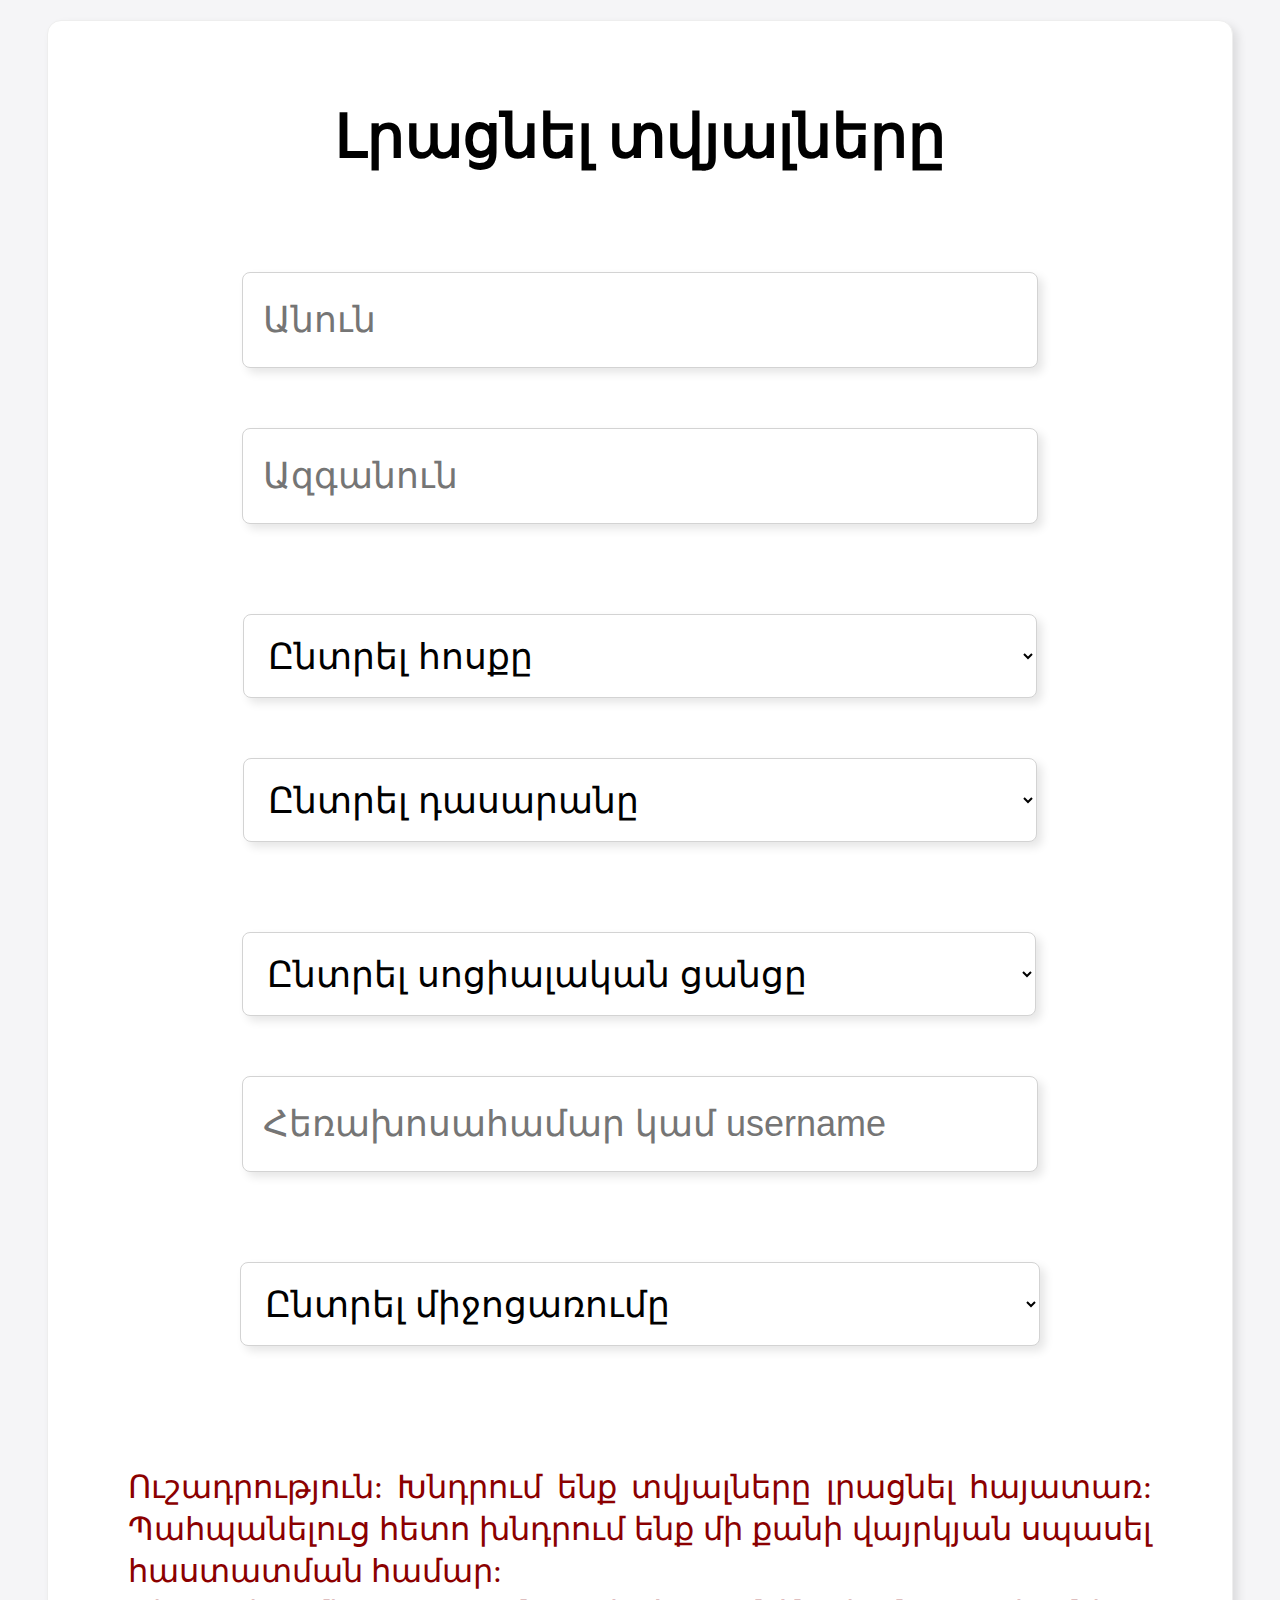
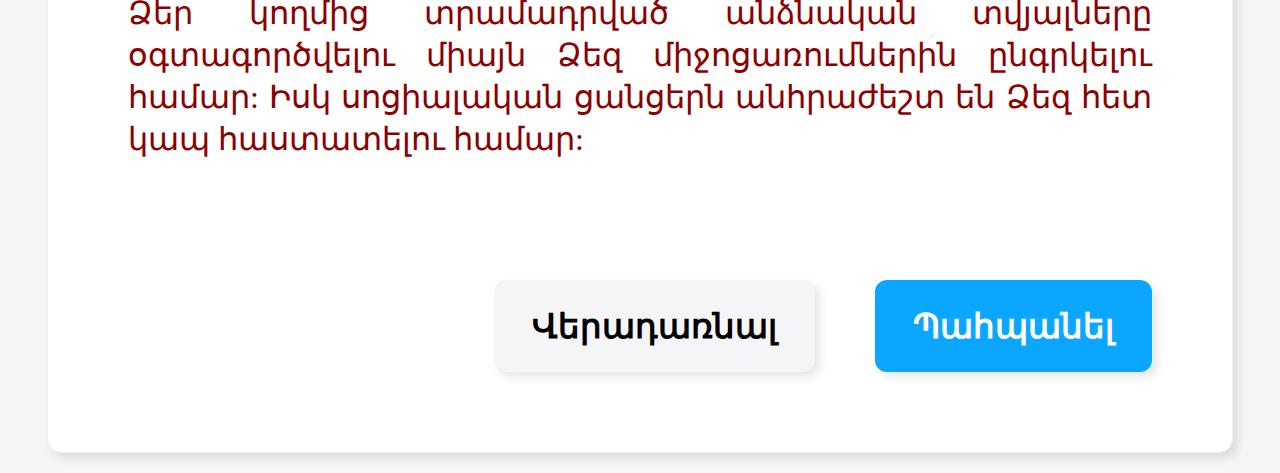
==== fill.html @ fd3bc4fe "Add files via upload" ====
<!DOCTYPE html>
<html>
<head>
	<title>ՀՊՄՀ վարժարան</title>
	<link rel="icon" type="image" href="popper.png">
	<link rel="stylesheet" type="text/css" href="fill.css">
</head>
<body>
	<div class="container">
		<form name="contactform">
			<div class="top">
				<h1>Լրացնել տվյալները</h1>
			</div>
			<div class="middle">
				<div class="one">
					<div class="name">
						<input type="text" placeholder="Անուն" class="name-value" name="name" required>
					</div>
					<div class="surname">
						<input type="text" placeholder="Ազգանուն" class="surname-value" name="surname" required>
					</div>
				</div>
				<div class="two">
					<div class="faculty">
					<select class="faculty-value" name="faculty" required>
						<option value="">Ընտրել հոսքը</option>
						<option>Ֆիզմաթ</option>
						<option>Պատմահասարակագիտություն</option>
						<option>Անգլերեն</option>
						<option>Լրագրություն</option>
						<option>Կերպարվեստ և դիզայն</option>
						<option>Պար</option>
					</select>
					</div>
					<div class="class">
						<select class="class-value" name="class" required>
							<option value="">Ընտրել դասարանը</option>
							<option>10</option>
							<option>11</option>
							<option>12</option>
						</select>
					</div>
				</div>
				<div class="three">
					<div class="social-media">
						<select class="social-media-value" name="social" required>
							<option value="">Ընտրել սոցիալական ցանցը</option>
							<option>WhatsApp</option>
							<option>Telegram</option>
							<option>Instagram</option>
							<option>Viber</option>
						</select>
					</div>
					<div class="contact">
						<input type="text" placeholder="Հեռախոսահամար կամ username" name="contact" class="contact-value" required>
					</div>
				</div>
				<div class="four">
					<div class="event">
							<select class="event-value" name="event" required>
								<option value="">Ընտրել միջոցառումը</option>
								<option>Շախմատ</option>
								<option>Գուշակիր մեղեդին</option>
								<option>Ֆուտբոլ</option>
								<option>Վոլեյբոլ</option>
							</select>
						</div>
				</div>
			</div>
			<div class="bottom">
				<div class="text">
					<p>Ուշադրություն: Խնդրում ենք տվյալները լրացնել հայատառ: Պահպանելուց հետո խնդրում ենք մի քանի վայրկյան սպասել հաստատման համար: </p> <p> Ձեր կողմից տրամադրված անձնական տվյալները օգտագործվելու միայն Ձեզ միջոցառումներին ընգրկելու համար: Իսկ սոցիալական ցանցերն անհրաժեշտ են Ձեզ հետ կապ հաստատելու համար: </p>
				</div>
				<div class="bottom-div">
					<div class="return">
						<button class="return-btn">Վերադառնալ</button>
					</div>
					<div class="submit">
						<button class="submit-btn">Պահպանել</button>
					</div>
				</div>
			</div>
		</form>
	</div>	

	<script type="text/javascript" src="fill.js"></script>
</body>
</html>
---- fill.css ----
*{
	margin: 0;
	padding: 0;
}

body{
	display: flex;
	align-items: center;
	justify-content: center;
	padding: 10px 0;
	background-color: #f5f5f7;
}

.container{
	width: 800px;
	padding: 80px;
	border: 1px solid #eeeeee;
	border-radius: 14px;
	box-shadow: 5px 5px 10px rgba(0,0,0,0.1);
	background-color: #ffffff;
}


.top{
	font-size: 22px;
	margin-bottom: 100px;
	display: flex;
	flex-direction: column;
	align-items: center;
}


.middle input{
	width: 340px;
	height: 32px;
	font-size: 20px;
	padding: 6px 16px;
	box-shadow: 5px 5px 10px rgba(0,0,0,0.1);
	border: 1px solid lightgrey;
	border-radius: 8px;
}

.middle select{
	width: 374px;
	height: 44px;
	font-size: 20px;
	padding: 4px 16px;
	box-shadow: 5px 5px 10px rgba(0,0,0,0.1);
	border: 1px solid lightgrey;
	border-radius: 8px;
	background-color: #ffffff;
	color: #000000;
}

.middle .four select{
	width: 800px;
}

.one, .two, .three{
	display: flex;
	flex-direction: row;
	justify-content: space-between;
	margin-bottom: 45px;
}

.bottom{
	display: flex;
	flex-direction: column;
	margin-top: 80px;
}


.bottom-div{
	display: flex;
	flex-direction: row;
	justify-content: flex-end;
	align-items: center;
	margin-top: 50px;
}

.bottom .text{
	color: #8b0000;
	font-size: 20px;
	line-height: 26px;
	text-align: justify;
	text-justify: inter-word;
}

.return-btn{
	padding: 12px 26px;
	font-size: 20px;
	background-color: #f5f5f7;
	border: none;
	color: #000000;
	border-radius: 12px;
	cursor: pointer;
	font-weight: bold;
	margin-right: 40px;
	box-shadow: 5px 5px 10px rgba(0,0,0,0.1);
}


.return-btn:hover{
	background-color: #BDBDBD;
}

.submit-btn{
	padding: 12px 26px;
	font-size: 20px;
	background-color: #0ba6ff;
	border: none;
	color: #ffffff;
	border-radius: 12px;
	cursor: pointer;
	text-decoration: none;
	font-weight: bold;
	box-shadow: 5px 5px 10px rgba(0,0,0,0.1);
}

.submit-btn:hover{
	background-color: #237fb7;
}

@media (max-width: 1400px){
	body{
		padding: 20px 0px;
	}

	.container{
		width: 80%;
	}

	.middle{
		display: flex;
		flex-direction: column;
		align-items: center;
	}


	.top{
		font-size: 30px;
		margin-bottom: 100px;
	}

	.middle input{
		width: 754px;
		height: 74px;
		font-size: 36px;
		padding: 10px 20px;
		box-shadow: 5px 5px 10px rgba(0,0,0,0.1);
		border: 1px solid lightgrey;
		margin-bottom: 60px;
	}

	.middle select{
		width: 794px;
		height: 84px;
		font-size: 36px;
		padding: 10px 20px;
		box-shadow: 5px 5px 10px rgba(0,0,0,0.1);
		border: 1px solid lightgrey;
		margin-bottom: 60px;
	}

	.one, .two, .three{
		display: flex;
		flex-direction: column;
		margin-bottom: 30px;
	}

	.bottom{
		margin-top: 60px;
	}


	.bottom-div{
		margin-top: 120px;
	}

	.bottom .text{
		font-size: 32px;
		line-height: 42px;
	}

	.return-btn{
		padding: 26px 38px;
		font-size: 34px;
		margin-right: 60px;
	}

	.submit-btn{
		padding: 26px 38px;
		font-size: 34px;
	}

}
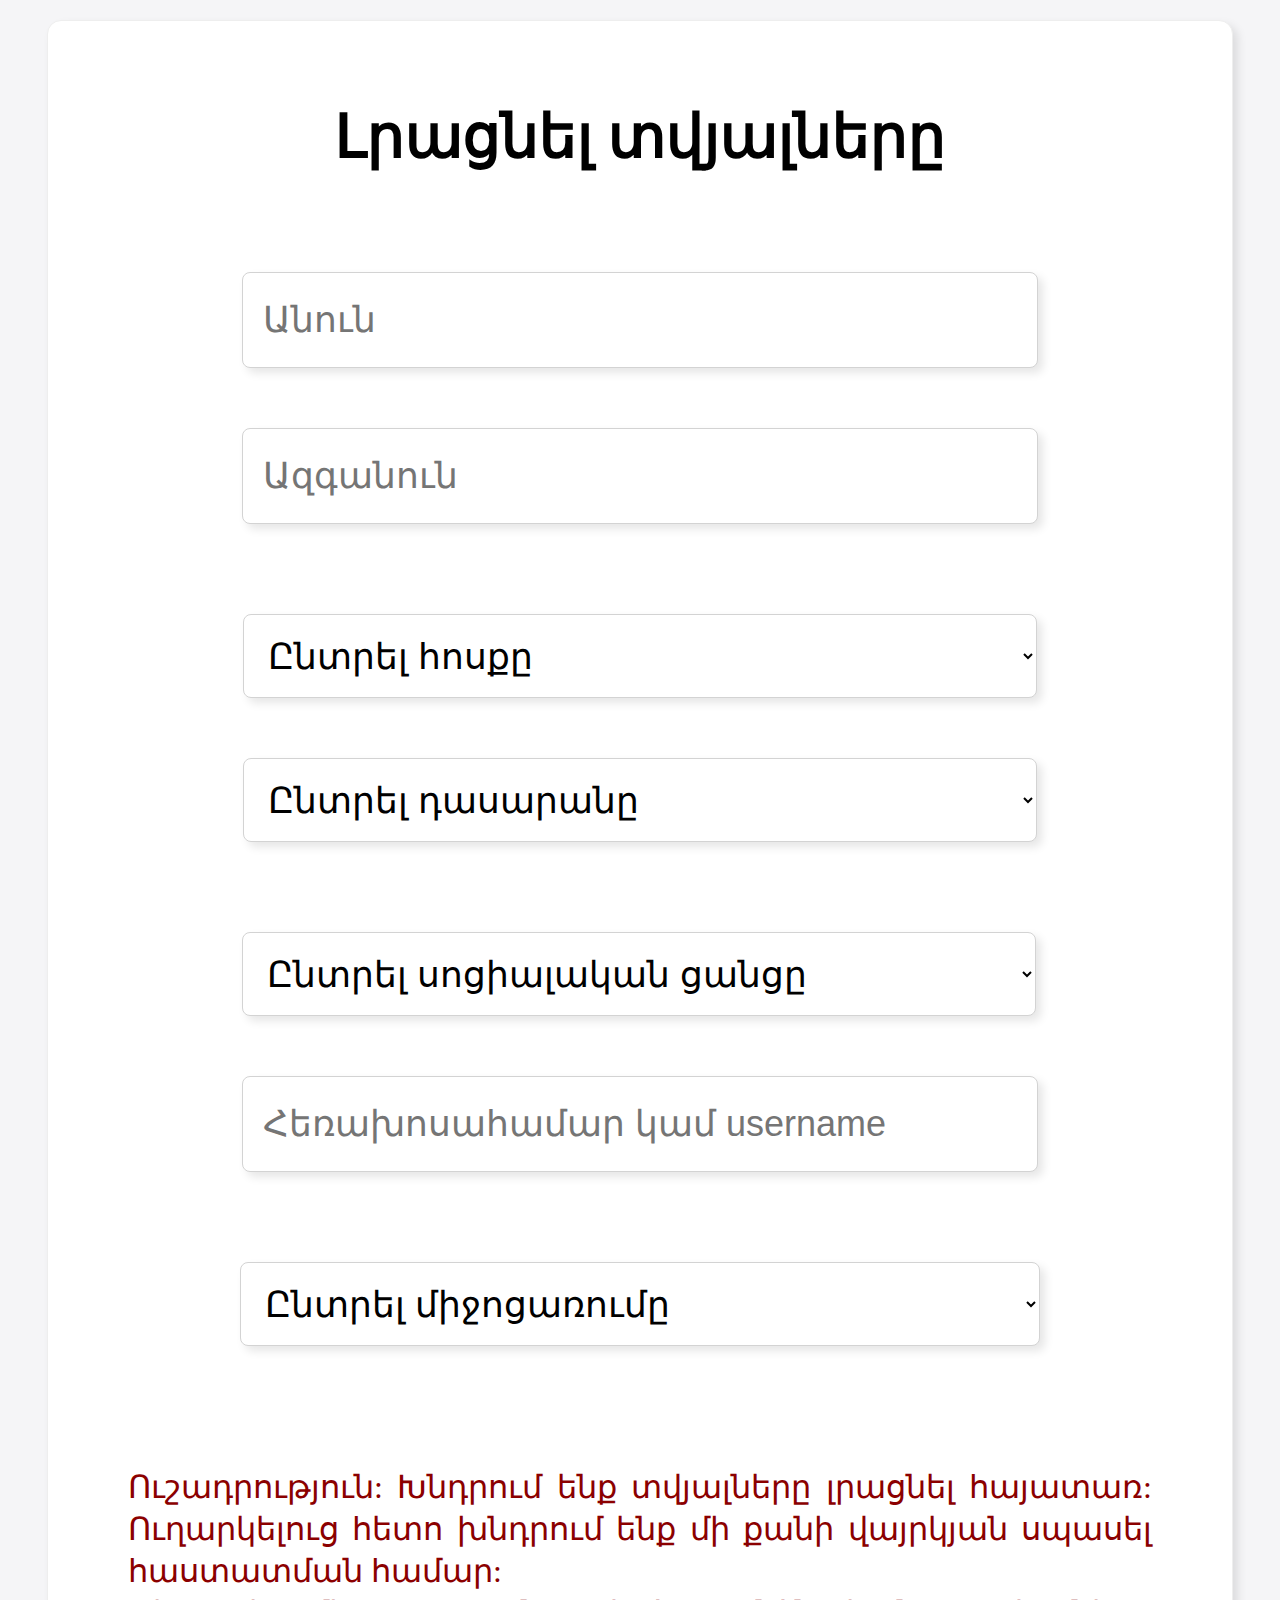
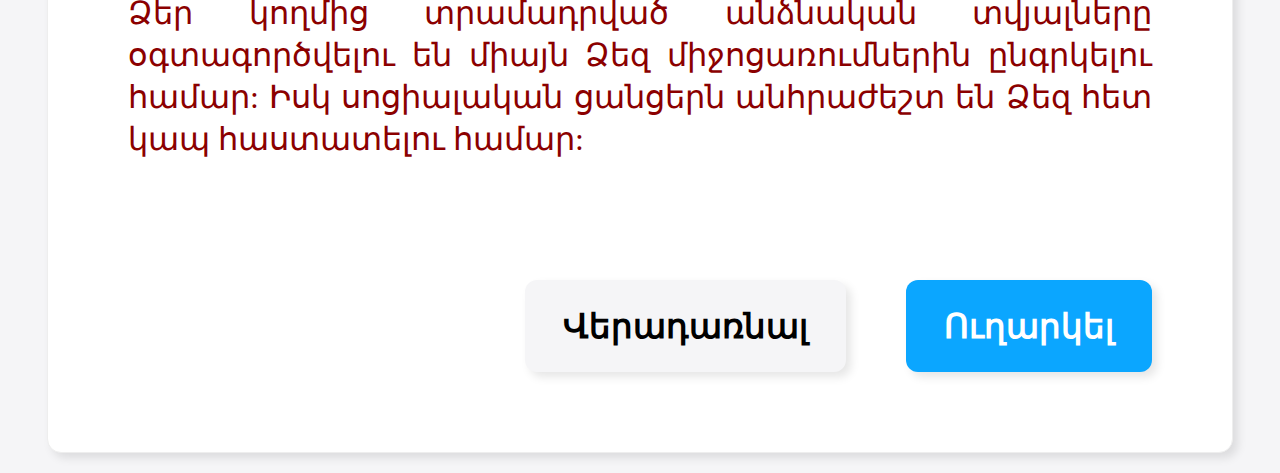
==== commit 713b39e6: "Update fill.html" ====
--- a/fill.html
+++ b/fill.html
@@ -69,14 +69,14 @@
 			</div>
 			<div class="bottom">
 				<div class="text">
-					<p>Ուշադրություն: Խնդրում ենք տվյալները լրացնել հայատառ: Պահպանելուց հետո խնդրում ենք մի քանի վայրկյան սպասել հաստատման համար: </p> <p> Ձեր կողմից տրամադրված անձնական տվյալները օգտագործվելու միայն Ձեզ միջոցառումներին ընգրկելու համար: Իսկ սոցիալական ցանցերն անհրաժեշտ են Ձեզ հետ կապ հաստատելու համար: </p>
+					<p>Ուշադրություն: Խնդրում ենք տվյալները լրացնել հայատառ: Ուղարկելուց հետո խնդրում ենք մի քանի վայրկյան սպասել հաստատման համար: </p> <p> Ձեր կողմից տրամադրված անձնական տվյալները օգտագործվելու են միայն Ձեզ միջոցառումներին ընգրկելու համար: Իսկ սոցիալական ցանցերն անհրաժեշտ են Ձեզ հետ կապ հաստատելու համար: </p>
 				</div>
 				<div class="bottom-div">
 					<div class="return">
 						<button class="return-btn">Վերադառնալ</button>
 					</div>
 					<div class="submit">
-						<button class="submit-btn">Պահպանել</button>
+						<button class="submit-btn">Ուղարկել</button>
 					</div>
 				</div>
 			</div>
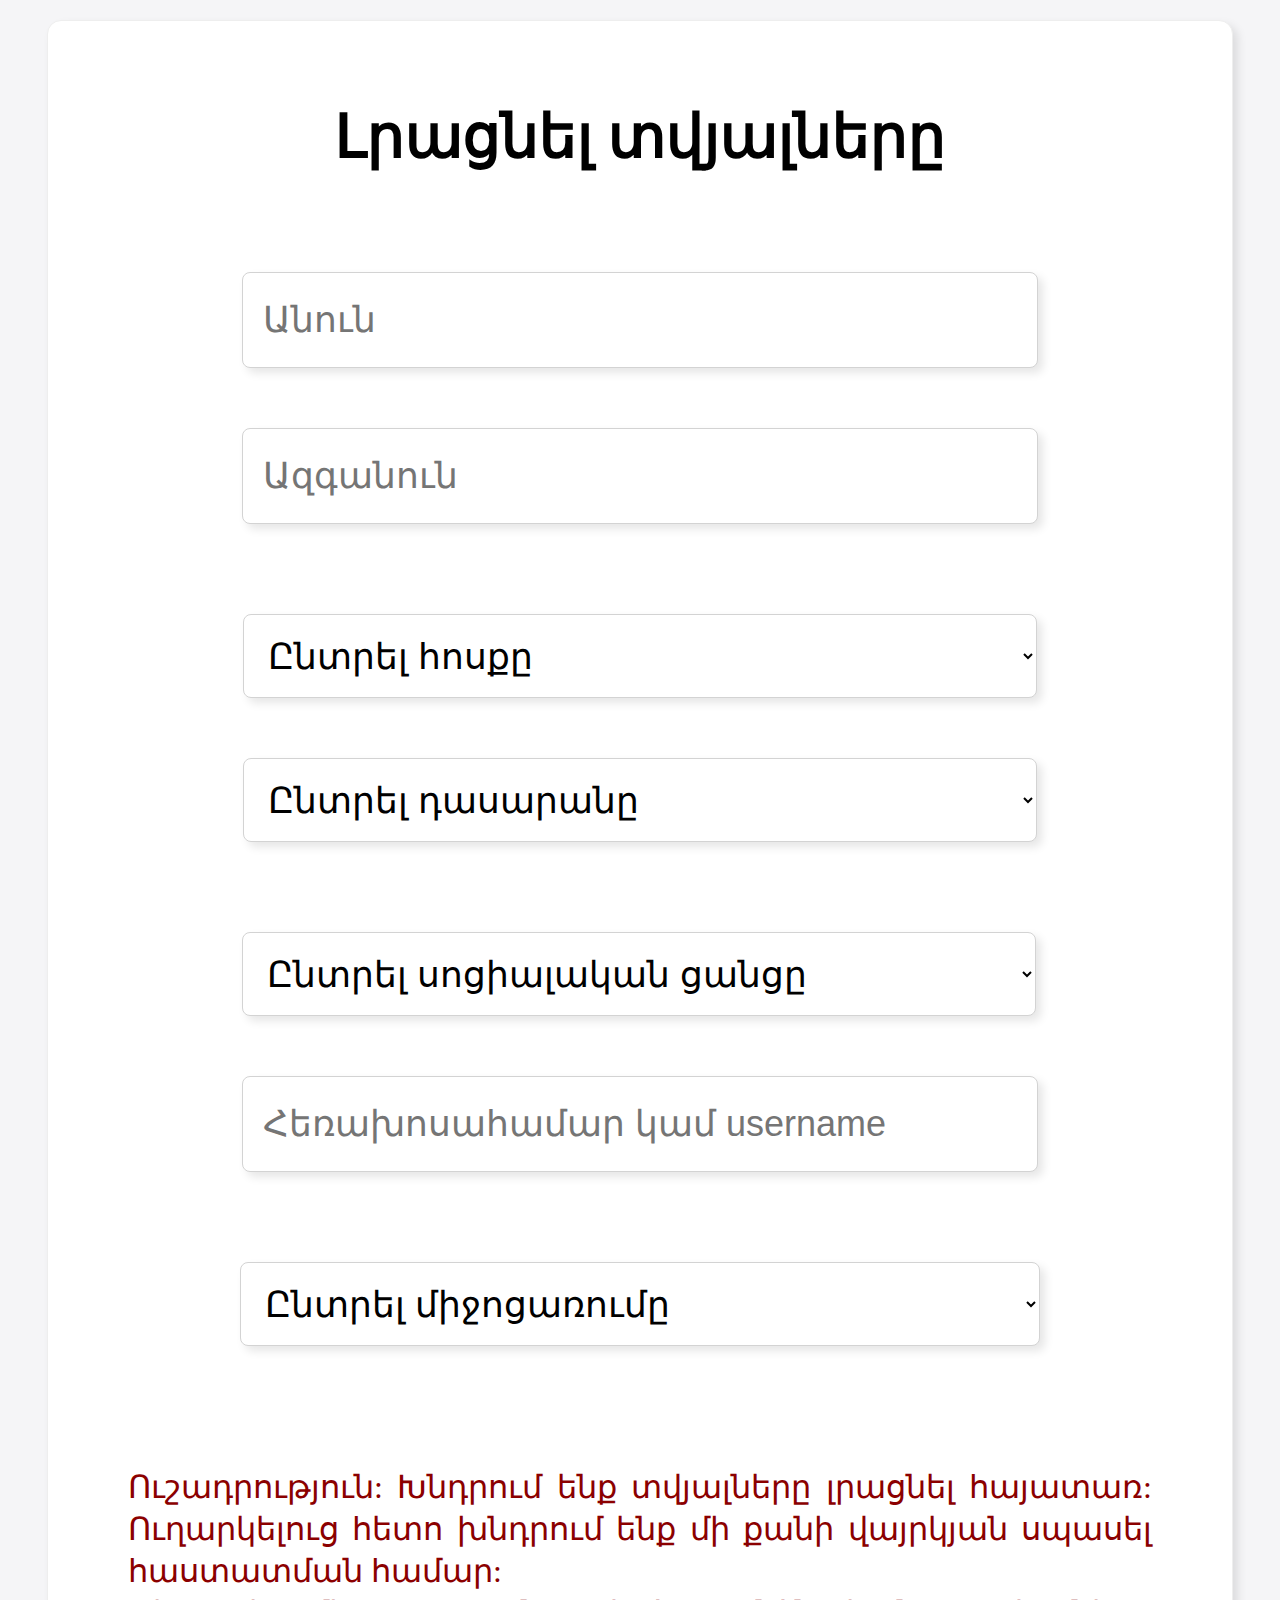
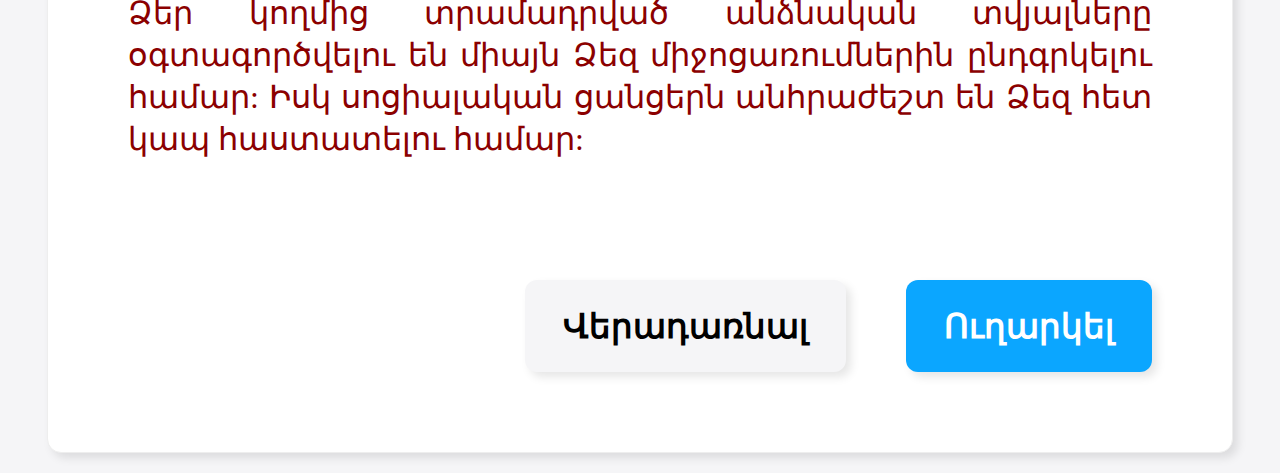
==== commit aa891da2: "Update fill.html" ====
--- a/fill.html
+++ b/fill.html
@@ -69,7 +69,7 @@
 			</div>
 			<div class="bottom">
 				<div class="text">
-					<p>Ուշադրություն: Խնդրում ենք տվյալները լրացնել հայատառ: Ուղարկելուց հետո խնդրում ենք մի քանի վայրկյան սպասել հաստատման համար: </p> <p> Ձեր կողմից տրամադրված անձնական տվյալները օգտագործվելու են միայն Ձեզ միջոցառումներին ընգրկելու համար: Իսկ սոցիալական ցանցերն անհրաժեշտ են Ձեզ հետ կապ հաստատելու համար: </p>
+					<p>Ուշադրություն: Խնդրում ենք տվյալները լրացնել հայատառ: Ուղարկելուց հետո խնդրում ենք մի քանի վայրկյան սպասել հաստատման համար: </p> <p> Ձեր կողմից տրամադրված անձնական տվյալները օգտագործվելու են միայն Ձեզ միջոցառումներին ընդգրկելու համար: Իսկ սոցիալական ցանցերն անհրաժեշտ են Ձեզ հետ կապ հաստատելու համար: </p>
 				</div>
 				<div class="bottom-div">
 					<div class="return">
